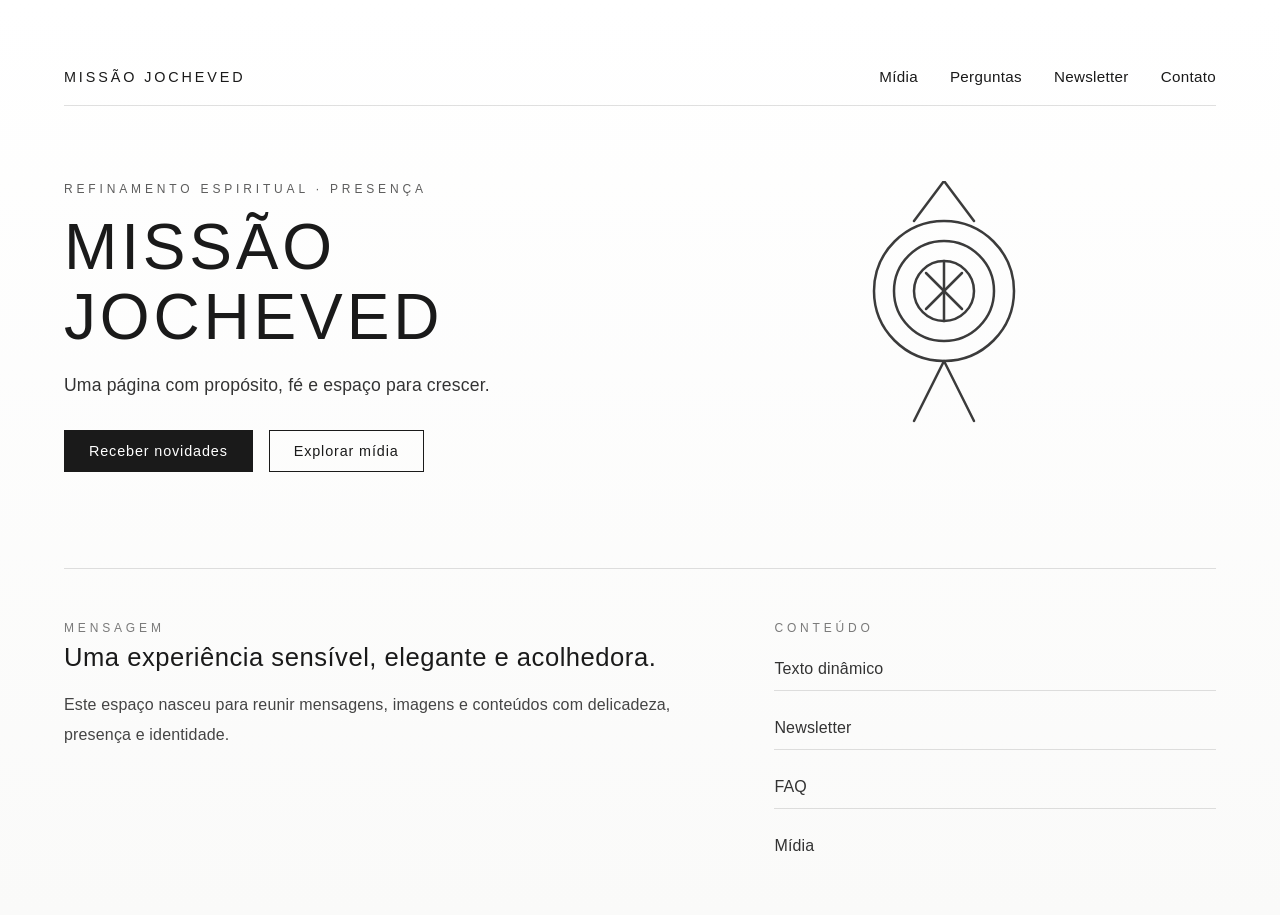
==== index.html @ 2963fbb5 "Add files via upload" ====
<!DOCTYPE html>
<html lang="pt-BR">
  <head>
    <meta charset="UTF-8" />
    <meta name="viewport" content="width=device-width, initial-scale=1.0" />
    <title>Missão Jocheved</title>
    <meta name="description" content="Base inicial para um site religioso com conteúdo em construção." />
    <link rel="stylesheet" href="assets/css/style.css" />
  </head>
  <body>
    <div class="page-shell">
      <header class="hero">
        <nav class="top-nav">
          <a href="index.html" class="brand">MISSÃO JOCHEVED</a>
          <div class="nav-links">
            <a href="pages/media.html">Mídia</a>
            <a href="pages/faq.html">Perguntas</a>
            <a href="pages/newsletter.html">Newsletter</a>
            <a href="pages/contact.html">Contato</a>
          </div>
        </nav>

        <div class="hero-content">
          <div class="hero-copy">
            <p class="eyebrow">Refinamento espiritual · presença</p>
            <h1>MISSÃO JOCHEVED</h1>
            <p id="dynamic-text" class="hero-text">Uma página com propósito, fé e espaço para crescer.</p>
            <div class="hero-actions">
              <a class="btn btn-primary" href="pages/newsletter.html">Receber novidades</a>
              <a class="btn btn-secondary" href="pages/media.html">Explorar mídia</a>
            </div>
          </div>

          <div class="hero-visual">
            <svg class="geometric-icon" viewBox="0 0 200 280" xmlns="http://www.w3.org/2000/svg">
              <!-- Antenas superiores -->
              <line x1="100" y1="0" x2="70" y2="40" stroke="currentColor" stroke-width="2.5" stroke-linecap="round"/>
              <line x1="100" y1="0" x2="130" y2="40" stroke="currentColor" stroke-width="2.5" stroke-linecap="round"/>
              
              <!-- Círculos concêntricos -->
              <circle cx="100" cy="110" r="70" fill="none" stroke="currentColor" stroke-width="2.5"/>
              <circle cx="100" cy="110" r="50" fill="none" stroke="currentColor" stroke-width="2.5"/>
              <circle cx="100" cy="110" r="30" fill="none" stroke="currentColor" stroke-width="2.5"/>
              
              <!-- Divisões radiais -->
              <line x1="100" y1="80" x2="100" y2="140" stroke="currentColor" stroke-width="2.5" stroke-linecap="round"/>
              <line x1="82" y1="92" x2="118" y2="128" stroke="currentColor" stroke-width="2.5" stroke-linecap="round"/>
              <line x1="118" y1="92" x2="82" y2="128" stroke="currentColor" stroke-width="2.5" stroke-linecap="round"/>
              
              <!-- Antenas inferiores -->
              <line x1="100" y1="180" x2="70" y2="240" stroke="currentColor" stroke-width="2.5" stroke-linecap="round"/>
              <line x1="100" y1="180" x2="130" y2="240" stroke="currentColor" stroke-width="2.5" stroke-linecap="round"/>
            </svg>
          </div>
        </div>
      </header>

      <main class="intro-grid">
        <section class="intro-panel">
          <p class="section-label">Mensagem</p>
          <h2>Uma experiência sensível, elegante e acolhedora.</h2>
          <p>Este espaço nasceu para reunir mensagens, imagens e conteúdos com delicadeza, presença e identidade.</p>
        </section>

        <section class="intro-panel subtle">
          <p class="section-label">Conteúdo</p>
          <div class="feature-list">
            <article>Texto dinâmico</article>
            <article>Newsletter</article>
            <article>FAQ</article>
            <article>Mídia</article>
          </div>
        </section>
      </main>
    </div>

    <script src="assets/js/main.js"></script>
  </body>
</html>
---- assets/css/style.css ----
:root {
  --bg: #ffffff;
  --ink: #1a1a1a;
  --accent: #000000;
  --line: rgba(0, 0, 0, 0.12);
}

* {
  box-sizing: border-box;
}

body {
  margin: 0;
  font-family: -apple-system, BlinkMacSystemFont, "Segoe UI", Roboto, sans-serif;
  color: var(--ink);
  background: linear-gradient(180deg, #ffffff 0%, #fafaf9 100%);
  font-weight: 300;
  letter-spacing: 0.01em;
}

html {
  scroll-behavior: smooth;
}

.page-shell {
  max-width: 1200px;
  margin: 0 auto;
  padding: 48px 24px;
}

.hero {
  padding: 20px 0 48px;
}

.top-nav {
  display: flex;
  justify-content: space-between;
  align-items: center;
  gap: 24px;
  margin-bottom: 64px;
  border-bottom: 1px solid var(--line);
  padding-bottom: 20px;
}

.brand {
  font-size: 0.9rem;
  font-weight: 400;
  letter-spacing: 0.2em;
  text-decoration: none;
  color: var(--ink);
}

.nav-links {
  display: flex;
  gap: 32px;
  flex-wrap: wrap;
}

.nav-links a {
  text-decoration: none;
  color: var(--ink);
  font-weight: 300;
  font-size: 0.95rem;
  letter-spacing: 0.02em;
  transition: opacity 0.2s ease;
}

.nav-links a:hover {
  opacity: 0.6;
}

.hero-content {
  display: grid;
  grid-template-columns: 1fr 1fr;
  gap: 64px;
  align-items: center;
}

.hero-copy h1 {
  font-size: clamp(2.8rem, 5vw, 4.2rem);
  margin: 8px 0 16px;
  letter-spacing: 0.06em;
  line-height: 1.1;
  font-weight: 300;
}

.eyebrow {
  text-transform: uppercase;
  letter-spacing: 0.32em;
  color: var(--ink);
  font-weight: 300;
  margin-bottom: 16px;
  font-size: 0.75rem;
  opacity: 0.7;
}

.hero-text {
  font-size: 1.1rem;
  line-height: 1.9;
  max-width: 520px;
  color: #333;
  margin: 0;
  font-weight: 300;
}

.hero-actions {
  display: flex;
  gap: 16px;
  flex-wrap: wrap;
  margin-top: 28px;
}

.btn {
  text-decoration: none;
  padding: 12px 24px;
  border: 1px solid var(--ink);
  border-radius: 0;
  font-weight: 300;
  letter-spacing: 0.06em;
  font-size: 0.9rem;
  transition: all 0.3s ease;
  cursor: pointer;
}

.btn-primary {
  background: var(--ink);
  color: white;
}

.btn-primary:hover {
  background: white;
  color: var(--ink);
}

.btn-secondary {
  background: transparent;
  color: var(--ink);
}

.btn-secondary:hover {
  background: var(--ink);
  color: white;
}

.hero-visual {
  display: flex;
  justify-content: center;
  align-items: center;
}

.geometric-icon {
  width: 100%;
  max-width: 200px;
  height: auto;
  color: var(--ink);
  opacity: 0.85;
  transition: opacity 0.3s ease;
}

.hero-visual:hover .geometric-icon {
  opacity: 1;
}

.intro-grid {
  display: grid;
  grid-template-columns: 1.2fr 0.8fr;
  gap: 48px;
  margin-top: 48px;
  border-top: 1px solid var(--line);
  padding-top: 48px;
}

.intro-panel {
  padding: 0;
}

.section-label {
  text-transform: uppercase;
  letter-spacing: 0.32em;
  color: var(--ink);
  font-weight: 300;
  font-size: 0.75rem;
  margin-bottom: 12px;
  opacity: 0.7;
}

.intro-panel h2 {
  font-size: 1.6rem;
  margin: 0 0 14px;
  letter-spacing: 0.02em;
  line-height: 1.4;
  font-weight: 300;
}

.intro-panel p {
  margin: 0;
  line-height: 1.9;
  color: #444;
  font-weight: 300;
}

.feature-list {
  display: grid;
  gap: 16px;
  margin-top: 8px;
}

.feature-list article {
  padding: 12px 0;
  border-bottom: 1px solid var(--line);
  color: #333;
  font-weight: 300;
  letter-spacing: 0.01em;
}

.feature-list article:last-child {
  border-bottom: none;
}

/* Page styles */
.page {
  padding: 24px 0;
  margin-top: 16px;
}

.page h1 {
  margin-bottom: 12px;
  font-weight: 300;
}

.page p {
  line-height: 1.8;
  font-weight: 300;
}

/* Media circle styles */
.media-circle {
  display: grid;
  grid-template-columns: repeat(3, minmax(140px, 1fr));
  gap: 18px;
  margin: 28px 0 24px;
  max-width: 760px;
}

.circle-item {
  display: flex;
  align-items: center;
  justify-content: center;
  min-height: 140px;
  border-radius: 50%;
  text-decoration: none;
  color: var(--ink);
  font-weight: 700;
  letter-spacing: 0.06em;
  background: rgba(255, 255, 255, 0.72);
  border: 1px solid rgba(138, 106, 79, 0.17);
  box-shadow: 0 10px 24px rgba(37, 30, 25, 0.06);
  transition: transform 0.2s ease, box-shadow 0.2s ease;
}

.circle-item:hover {
  transform: translateY(-2px);
  box-shadow: 0 12px 28px rgba(37, 30, 25, 0.1);
}

.circle-item.ensino {
  background: linear-gradient(135deg, #f6efe7, #efe2d2);
}

.circle-item.testemunho {
  background: linear-gradient(135deg, #f3ece7, #e8dbc9);
}

.circle-item.beleza {
  background: linear-gradient(135deg, #f8f4ef, #ebdfd1);
}

.media-content {
  display: grid;
  gap: 16px;
  margin-top: 12px;
}

.media-panel {
  padding: 20px 22px;
  border-radius: 20px;
  background: rgba(255, 255, 255, 0.6);
  border: 1px solid rgba(138, 106, 79, 0.14);
}

.media-panel h2 {
  margin-top: 0;
  margin-bottom: 8px;
}

@media (max-width: 900px) {
  .hero-content,
  .intro-grid {
    grid-template-columns: 1fr;
  }

  .top-nav {
    flex-direction: column;
    align-items: flex-start;
  }

  .page-shell {
    padding: 32px 16px;
  }

  .media-circle {
    grid-template-columns: 1fr;
  }
}
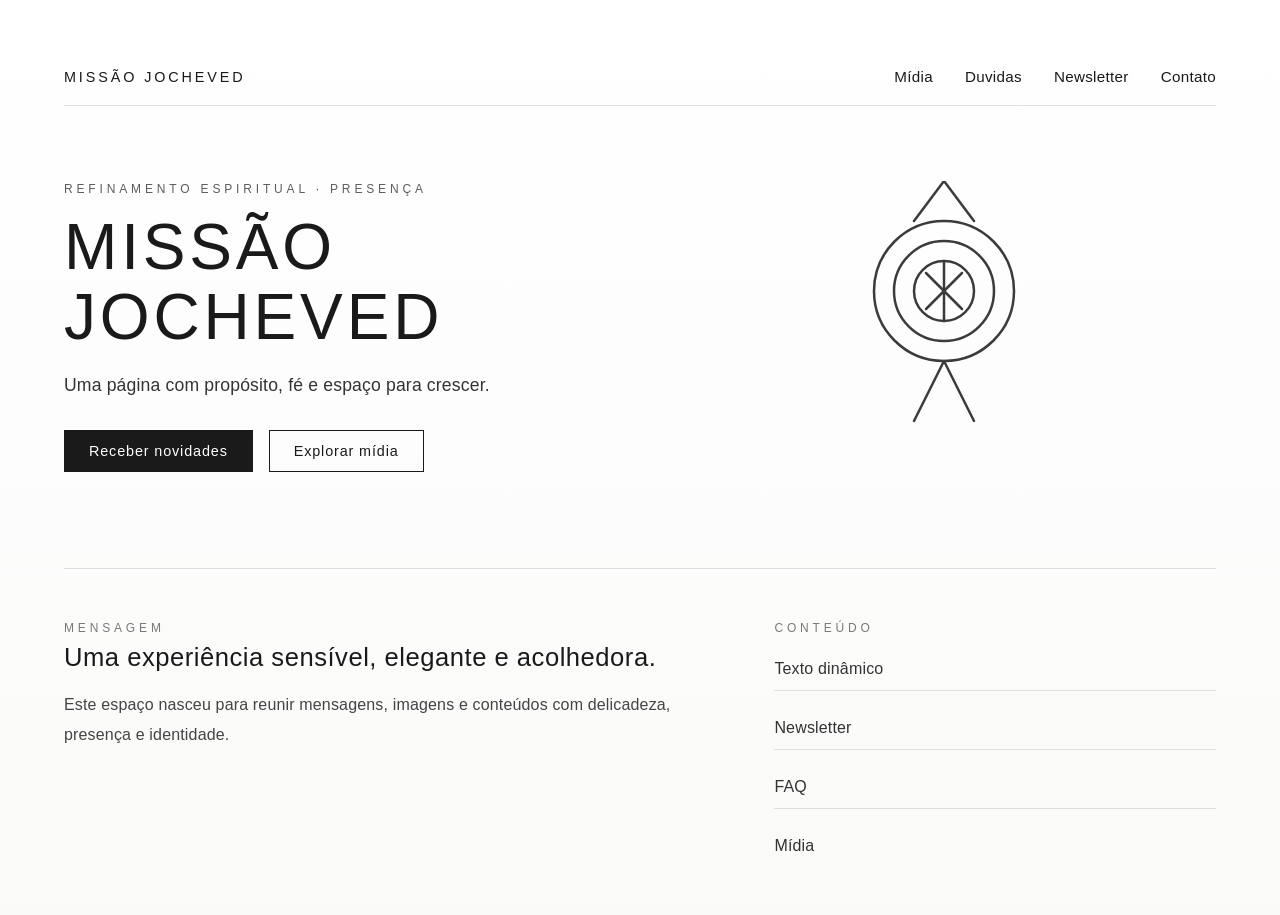
==== commit 307674ea: "mudanca fechada" ====
--- a/index.html
+++ b/index.html
@@ -14,7 +14,7 @@
           <a href="index.html" class="brand">MISSÃO JOCHEVED</a>
           <div class="nav-links">
             <a href="pages/media.html">Mídia</a>
-            <a href="pages/faq.html">Perguntas</a>
+            <a href="pages/faq.html">Duvidas</a>
             <a href="pages/newsletter.html">Newsletter</a>
             <a href="pages/contact.html">Contato</a>
           </div>
--- a/assets/css/style.css
+++ b/assets/css/style.css
@@ -233,6 +233,94 @@
   font-weight: 300;
 }
 
+.page-back-link {
+  display: inline-flex;
+  align-items: center;
+  gap: 8px;
+  margin-bottom: 24px;
+  padding: 10px 18px;
+}
+
+.contact-page {
+  display: flex;
+  flex-direction: column;
+}
+
+.contact-grid {
+  display: grid;
+  grid-template-columns: 1.2fr 0.8fr;
+  gap: 24px;
+  align-items: start;
+}
+
+.contact-card,
+.contact-info-card {
+  background: rgba(255, 255, 255, 0.86);
+  border: 1px solid rgba(0, 0, 0, 0.08);
+  border-radius: 20px;
+  padding: 24px;
+  box-shadow: 0 12px 30px rgba(0, 0, 0, 0.04);
+}
+
+.contact-form {
+  display: grid;
+  gap: 14px;
+  margin-top: 20px;
+}
+
+.contact-form label {
+  display: flex;
+  flex-direction: column;
+  gap: 8px;
+  font-size: 0.95rem;
+  color: #333;
+}
+
+.contact-form input,
+.contact-form textarea {
+  border: 1px solid var(--line);
+  border-radius: 12px;
+  padding: 12px 14px;
+  font: inherit;
+  background: #fff;
+  color: var(--ink);
+}
+
+.contact-form textarea {
+  min-height: 120px;
+  resize: vertical;
+}
+
+.contact-info-card {
+  display: grid;
+  gap: 12px;
+}
+
+.contact-info-item {
+  display: flex;
+  flex-direction: column;
+  gap: 6px;
+}
+
+.contact-info-item span {
+  font-size: 0.8rem;
+  text-transform: uppercase;
+  letter-spacing: 0.16em;
+  color: #666;
+}
+
+.contact-info-box {
+  padding: 12px 14px;
+  border-radius: 12px;
+  background: #f7f7f5;
+  border: 1px solid rgba(0, 0, 0, 0.06);
+  min-height: 44px;
+}
+
+.location-box {
+  min-height: 88px;
+}
+
 /* Media circle styles */
 .media-circle {
   display: grid;
